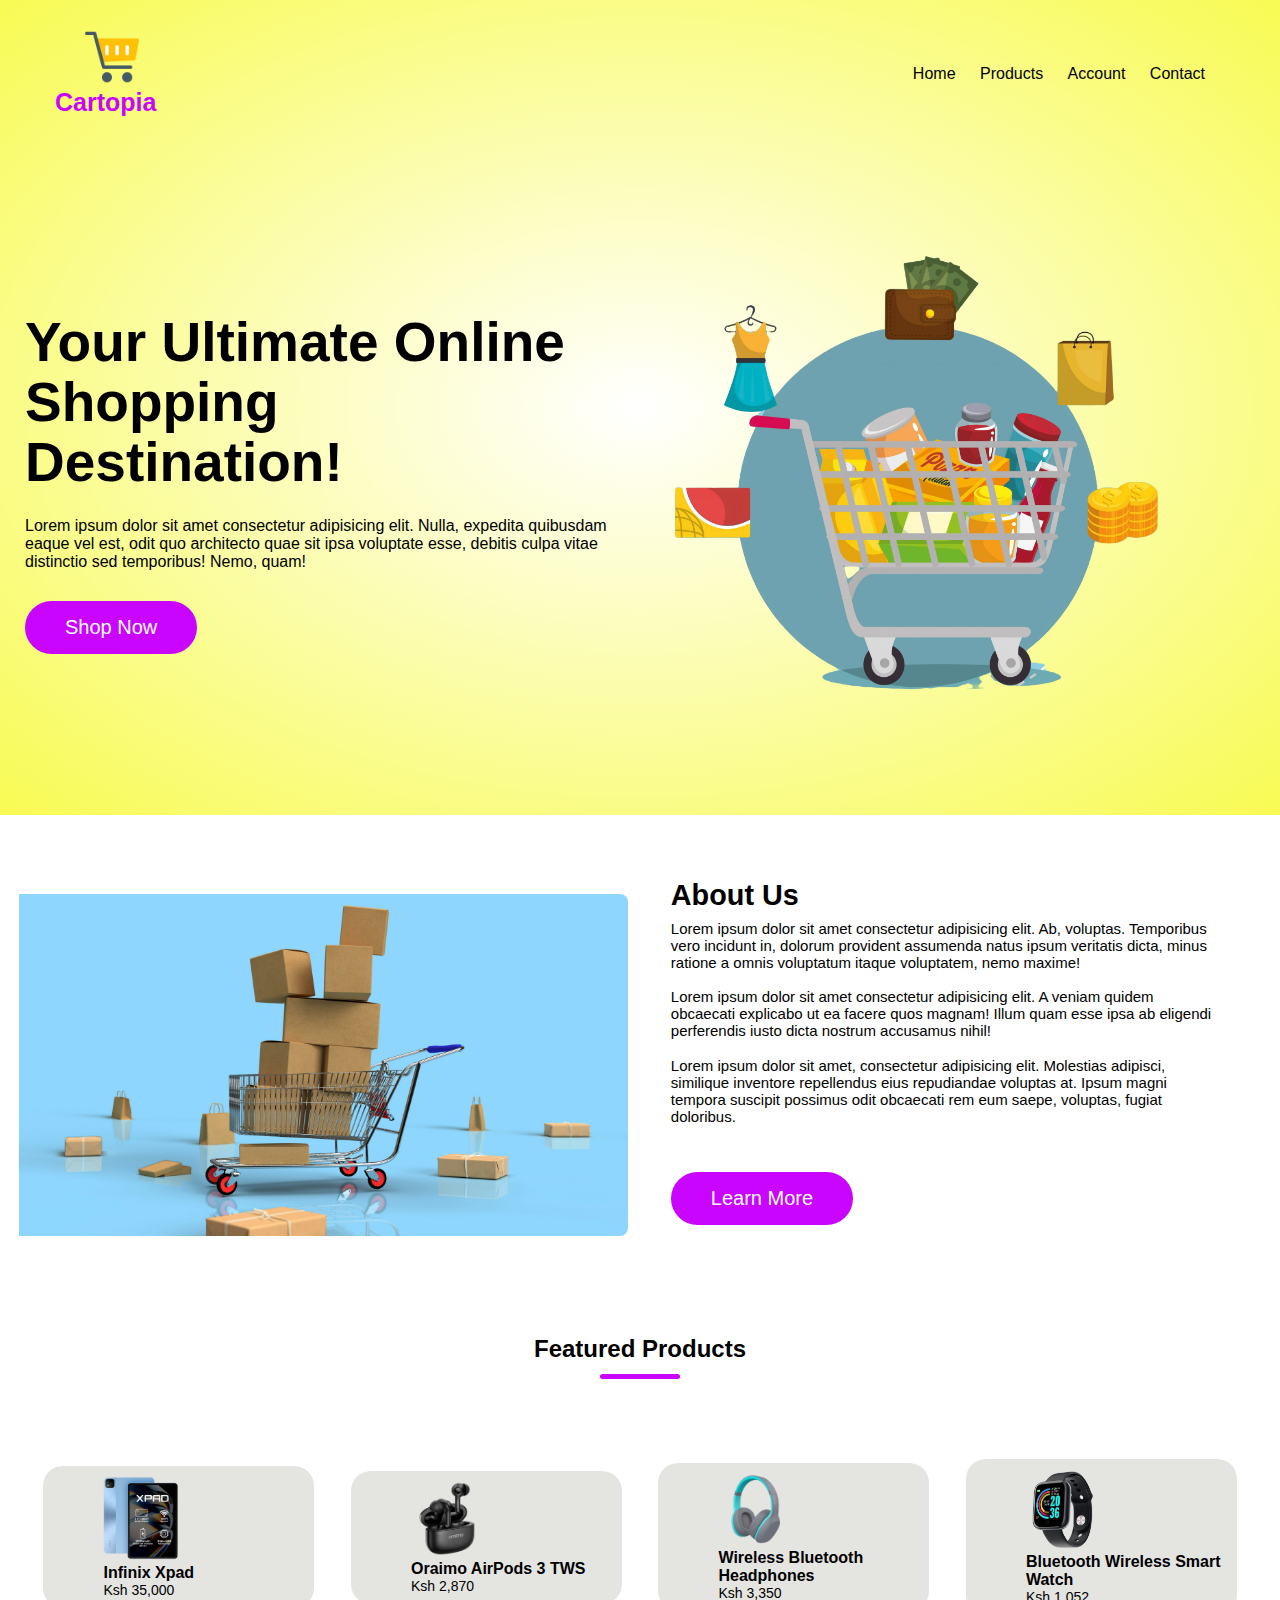
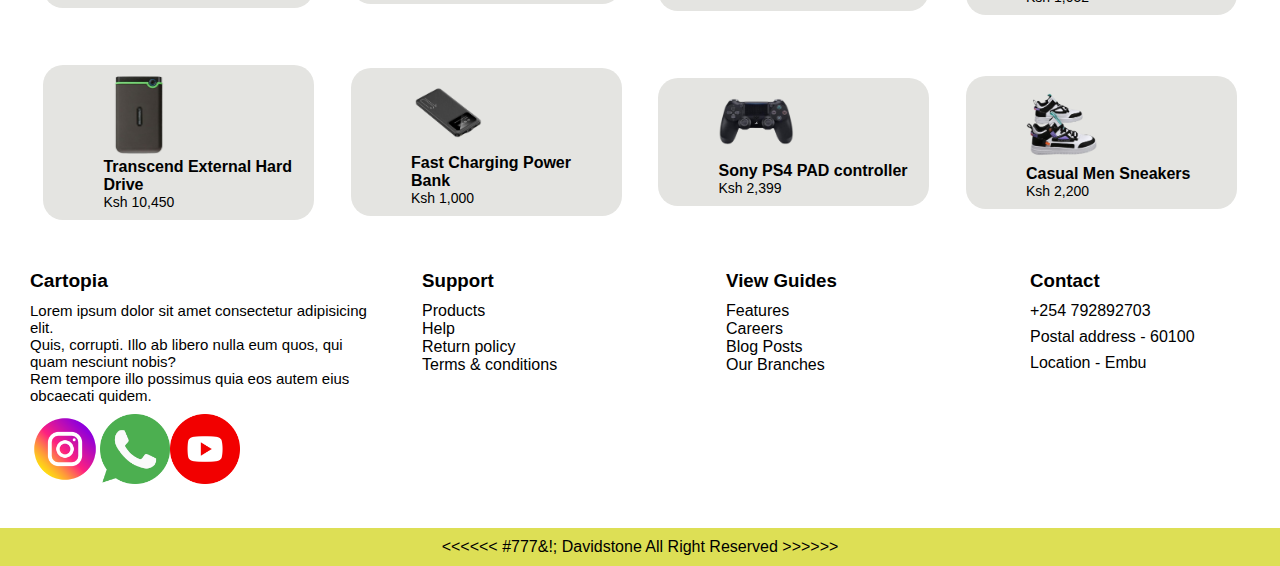
==== index.html @ 8f1ce3f2 "Add files via upload" ====
<!DOCTYPE html>
<html lang="en">
<head>
    <meta charset="UTF-8">
    <meta http-equiv="X-UA-Compatible" content="IE=edge">
    <meta name="viewport" content="width=device-width, initial-scale=1.0">
    <link rel="stylesheet" href="style.css">
    <link rel="icon" href="/icons/cart.png">
    <title>Cartopia | Ecommerce wesite</title>
</head>
<body>
    <div class="header">
        <div class="container">
            <div class="navbar">
                <div class="logo">
                    <img src="/icons/cart.png">
                    <p>Cartopia</p>
                </div>
            <nav>
                <ul id="MenuItems">
                    <li><a href="#home">Home</a></li>
                    <li><a href="product.html">Products</a></li>
                    <li><a href="account.html">Account</a></li>
                    <li><a href="#contact">Contact</a></li>
                </ul>
            </nav>
            <img src="/icons/menu(1).png" class="menu-icon" onclick="menutoggle()">
            </div>
            <div class="row">
                <div class="col-2">            
                    <h1>Your Ultimate Online <br>Shopping <br>Destination!</h1>
                    <p>Lorem ipsum dolor sit amet consectetur adipisicing elit. Nulla, expedita quibusdam eaque vel est, odit quo architecto quae sit ipsa voluptate esse, debitis culpa vitae distinctio sed temporibus! Nemo, quam!</p>
                    <a href="product.html" class="btn">Shop Now</a>
                </div>
                <div class="col-2">
                    <img src="/images/pic1.png">
                </div>
            </div>
        </div>
    </div>

<!------------About Us------------->
<section class="about" id="about">
        <div class="about-img">
                <img src="images/pic2.jpg">
        </div>
        <div class="about-text">
            <h2>About Us</h2>

            <p>Lorem ipsum dolor sit amet consectetur adipisicing elit. Ab, voluptas. Temporibus vero incidunt in, dolorum provident assumenda natus ipsum veritatis dicta, minus ratione a omnis voluptatum itaque voluptatem, nemo maxime!</p>

            <p>Lorem ipsum dolor sit amet consectetur adipisicing elit. A veniam quidem obcaecati explicabo ut ea facere quos magnam! Illum quam esse ipsa ab eligendi perferendis iusto dicta nostrum accusamus nihil!</p>

            <p>Lorem ipsum dolor sit amet, consectetur adipisicing elit. Molestias adipisci, similique inventore repellendus eius repudiandae voluptas at. Ipsum magni tempora suscipit possimus odit obcaecati rem eum saepe, voluptas, fugiat doloribus.</p>
            <a href="#" class="btn">Learn More</a>
        </div>
</section>

<!------------featured products------------->
    <div class="small-container">
        <h2 class="title">Featured Products</h2>
        <div class="row">
            <div class="col-4">
                <img src="/images/phone.png">
                <h4>Infinix Xpad</h4>
                <p>Ksh 35,000</p>
            </div>
            <div class="col-4">
                <img src="/images/airpods.png">
                <h4>Oraimo AirPods 3 TWS</h4>
                <p>Ksh 2,870</p>
            </div>
            <div class="col-4">
                <img src="/images/headphones.png">
                <h4>Wireless Bluetooth Headphones</h4>
                <p>Ksh 3,350</p>
            </div>
            <div class="col-4">
                <img src="/images/watch.png">
                <h4>Bluetooth Wireless Smart Watch</h4>
                <p>Ksh 1,052</p>
            </div>
            <div class="col-4">
                <img src="/images/Transcend.png">
                <h4>Transcend External Hard Drive</h4>
                <p>Ksh 10,450</p>
            </div>
            <div class="col-4">
                <img src="/images/power bank.png">
                <h4>Fast Charging Power Bank</h4>
                <p>Ksh 1,000</p>
            </div>
            <div class="col-4">
                <img src="/images/pad1.png">
                <h4>Sony PS4 PAD controller</h4>
                <p>Ksh 2,399</p>
            </div>
            <div class="col-4">
                <img src="/images/shoes2.png">
                <h4>Casual Men Sneakers</h4>
                <p>Ksh 2,200</p>
            </div>
        </div>
        </div>
<!---------------footer------------------>
    <section class="footer" id="contact">
        <div class="footer-box">
            <h2>Cartopia</h2>
            <p>Lorem ipsum dolor sit amet consectetur adipisicing elit. <br>Quis, corrupti. Illo ab libero nulla eum quos, qui quam nesciunt nobis? <br>Rem tempore illo possimus quia eos autem eius obcaecati quidem.</p>
            <div class="social">
                <a href="#"><img src="/icons/instagram.png"></a>
                <a href="#"><img src="/icons/whatsapp.png"></a>
                <a href="#"><img src="/icons/youtube(1).png"></a>
            </div>
        </div>
        <div class="footer-box">
            <h3>Support</h3>
            <li><a href="product.html">Products</a></li>
            <li><a href="#">Help</a></li>
            <li><a href="#">Return policy</a></li>
            <li><a href="#">Terms & conditions</a></li>
        </div>
        <div class="footer-box">
            <h3>View Guides</h3>
            <li><a href="#">Features</a></li>
            <li><a href="#">Careers</a></li>
            <li><a href="#">Blog Posts</a></li>
            <li><a href="#">Our Branches</a></li>
        </div>
        <div class="footer-box">
            <h3>Contact</h3>
            <div class="contact">
                <span>+254 792892703</span>
                <span>Postal address - 60100</span>
                <span>Location - Embu</span>
            </div>
        </div>
    </section>
<!-----------------copyright-------------->
<div class="copyright">
    <p> <<<<<< #777&!; Davidstone All Right Reserved >>>>>> </p>
</div>

<!-------------JS for toggle menu------------->

<script>
    var MenuItems=document.getElementById("MenuItems");

    MenuItems.style.maxHeight="0px";

    function menutoggle(){
        if(MenuItems.style.maxHeight=="0px")
            {
                MenuItems.style.maxHeight="200px"
            }
            else{
                MenuItems.style.maxHeight="0px";
            }
    }
</script>
</body>
</html>
---- style.css ----
*{
    margin: 0;
    padding: 0;
    box-sizing: border-box;
    scroll-padding-top: 4rem;
    scroll-behavior: smooth;
    list-style: none;
    text-decoration: none;
}
body{
    font-family: 'Poppins', sans-serif;
}
.navbar{
    display: flex;
    align-items: center;
    padding: 30px;
}
.navbar a:hover{
    border-bottom: 2px solid  rgb(201, 4, 255); 
}
.logo p{
    color: rgb(201, 4, 255);
    font-size: 25px;
    font-weight: 600;
}
.logo img{
    width: 10%;
    margin-left: 30px;
}
nav{
    flex: 1;
    text-align: right;
}
nav ul{
    display: inline-block;
    list-style-type: none;
}
nav ul li{
    display: inline-block;
    margin-right: 20px;
}
a{
    text-decoration: none;
    color: black;
}
p{
    color: black;
}
.container{
    max-width: 1300px;
    margin: auto;
    padding-left: 25px;
    padding-right: 25px;
}
.row{
    display: flex;
    align-items: center;
    flex-wrap: wrap;
    justify-content: space-around;
}
.col-2{
    flex-basis: 50%;
    min-width: 300px;
}
.col-2 img{
    max-width: 90%;
    padding: 50px 0;
}
.col-2 h1{
    font-size: 55px;
    line-height: 60px;
    margin: 25px 0;
}
.btn{
    display: inline-block;
    background: rgb(201, 4, 255);
    color: white;
    padding: 15px 40px;
    margin: 30px 0;
    border-radius: 30px;
    font-size: 20px;
    transition: background 0.5s;
}
.btn:hover{
    background:  rgb(104, 255, 58);
    color: black;
}
.small-container .btn{
    background-color: rgb(201, 4, 255);
    font-size: 15px;
    border-radius: 70px;
    transition: background 0.5s;
    padding: 10px 20px;
    margin-left: 40px;
}
.small-container .btn:hover{
    background:  rgb(104, 255, 58);
}
.header{
    background: radial-gradient(#fff,#f5f90ab3);
}
.header .row{
    margin-top: 10px;
}
.about{
    display: grid;
    grid-template-columns: repeat(auto-fit, minmax(17rem, auto));
    gap: 1.5rem;
    margin-bottom: 5%;
    margin-top: 5%;
    align-items: center;
}
.about-img img{
    border-radius: 0.5rem;
    width: 100%;
    padding-left: 3%;
}
.about-text h2{
    font-size: 1.8rem;
    padding-left: 3%;
}
.about-text p{
    font-size: 0.938rem;
    margin: 0.5rem 0 1.1rem;
    padding-left: 3%;
    margin-right: 10%;
}
.about .btn{
    margin-left: 3%;
}
.small-container{
    max-width: 100%;
    margin: auto;
    padding-left: 25px;
    padding-right: 25px;
}
.col-4{
    flex-basis: 22%;
    padding: 10px;
    min-width: 200px;
    margin-bottom: 50px;
    transition: transform 0.5s;
}
.col-4 img{
    width: 50%;
    padding-left: 50px;
}
.row .col-4{
    padding-left: 10px;
    background: #e4e4e1;
    border-radius: 20px;
}
.title{
    text-align: center;
    margin: 0 auto 80px;
    position: relative;
    line-height: 60px;
    color: #000;
}
.title::after{
    content: '';
    background:  rgb(201, 4, 255);
    width: 80px;
    height: 5px;
    border-radius: 5px;
    position: absolute;
    bottom: 0;
    left: 50%;
    transform: translateX(-50%);
}
h4{
    color: #000;
    font-weight: 700px;
    padding-left: 50px;
}
.col-4 p{
    font-size: 14px;
    padding-left: 50px;
}
.col-4 p:hover{
    color: rgb(201, 4, 255);
}
.col-4:hover{
    transform: translateY(-5px);
}
.menu-icon{
    width: 28px;
    margin-left: 20px;
    display: none;
}
/*---------------media query for menu------------*/

@media only screen and (max-width: 800px){
    
    nav ul{
        position:absolute;
        top: 70px;
        left: 0;
        background:#ebece1;
        width: 100%;
        overflow: hidden;
        transition: max-height 0.5s;
    }
    nav ul li{
        display:block;
        margin-right: 50px;
        margin-top: 10px;
        margin-bottom: 10px;
    }
    nav ul li a{
        color: #000000;
    }
    .menu-icon{
        display: block;
        cursor: pointer;
    }
}

/*------media query for less than 600 screen size--------*/
@media only screen and (max-width: 600px){
    .row{
        text-align: center;
    }
    .col-2, .col-3, .col-4{
        flex-basis: 100%;
    }
}
.footer{
    display: grid;
    grid-template-columns: repeat(auto-fit, minmax(280px, auto));
    gap: 1.5rem;
}
.footer-box{
    padding-left: 30px;
}
.footer-box h2{
    font-size: 1.2rem;
    font-weight: 700;
    margin-bottom: 10px;
}
.footer-box p{
    font-size: 0.938rem;
    margin-bottom: 10px;
}
/*--------socials------*/
.social{
    display: flex;
    position: relative;
    justify-content: space-between;
    width: 60%;
}
.social img{
    width: 70px;
}
.social img:hover{
    transform: translateY(-2px);
}
.footer-box h3{
    font-weight: 600;
    margin-bottom: 10px;
}
.footer-box li a {
    color: #000;
}
.footer-box li a:hover{
    color: rgb(201, 4, 255);
}
.contact{
    display: flex;
    flex-direction: column;
    row-gap: 0.5rem;
}
.contact span{
    display: flex;
    align-items: center;
}
.copyright{
    padding: 10px;
    text-align: center;
    background: #dddf55;
    margin-top: 40px;
}
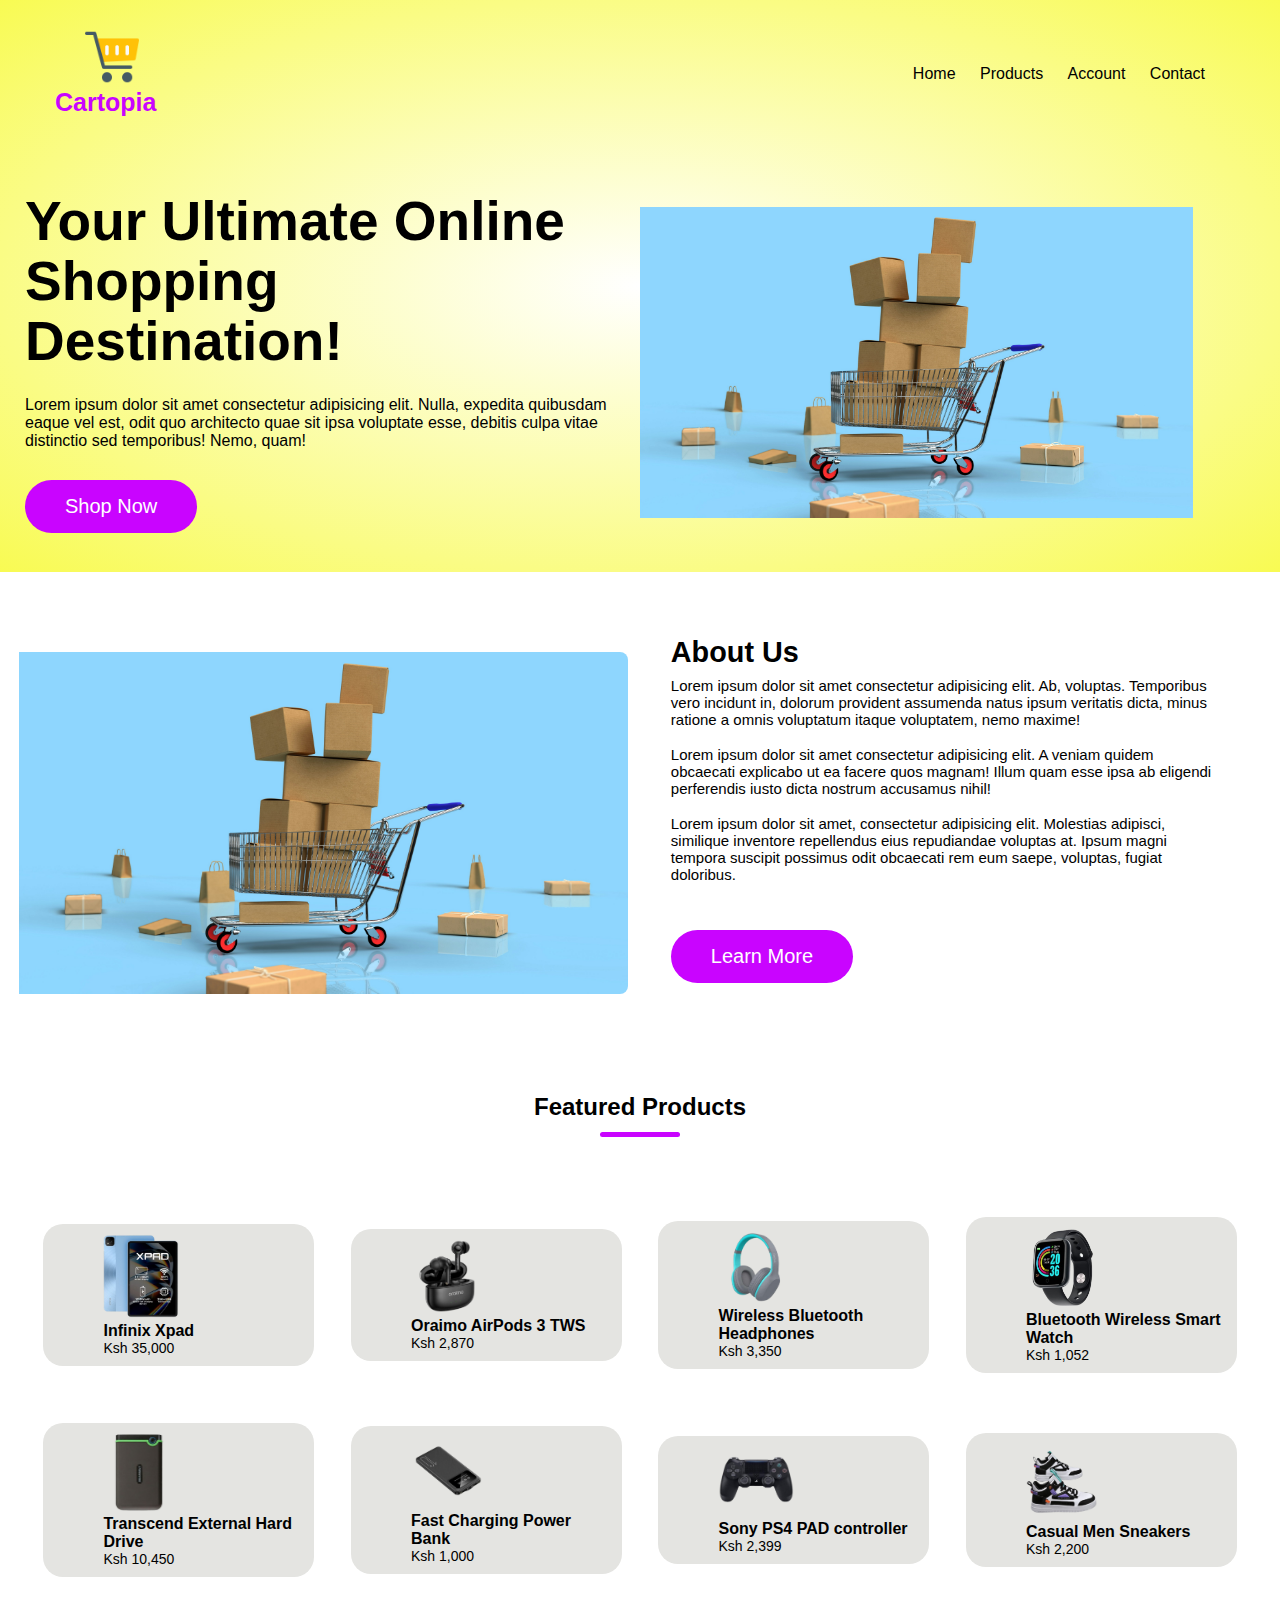
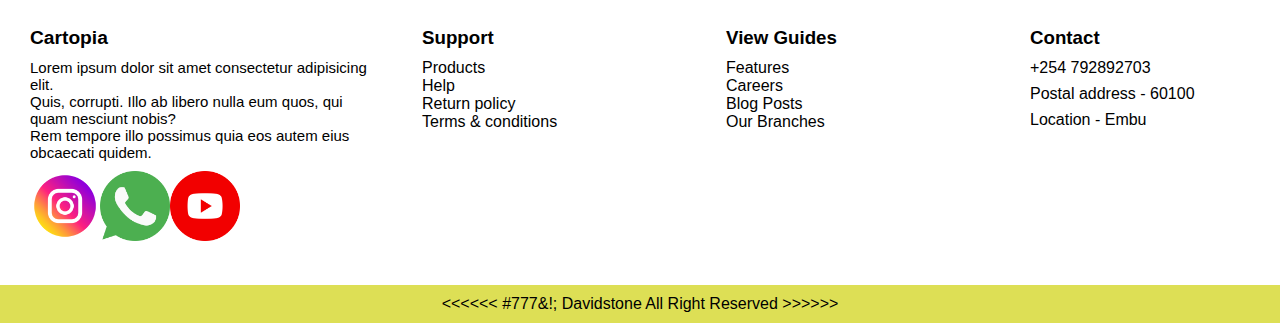
==== commit 85086dc9: "Update index.html" ====
--- a/index.html
+++ b/index.html
@@ -33,7 +33,7 @@
                     <a href="product.html" class="btn">Shop Now</a>
                 </div>
                 <div class="col-2">
-                    <img src="/images/pic1.png">
+                    <img src="/images/pic2.jpg">
                 </div>
             </div>
         </div>
@@ -159,4 +159,4 @@
     }
 </script>
 </body>
-</html>+</html>
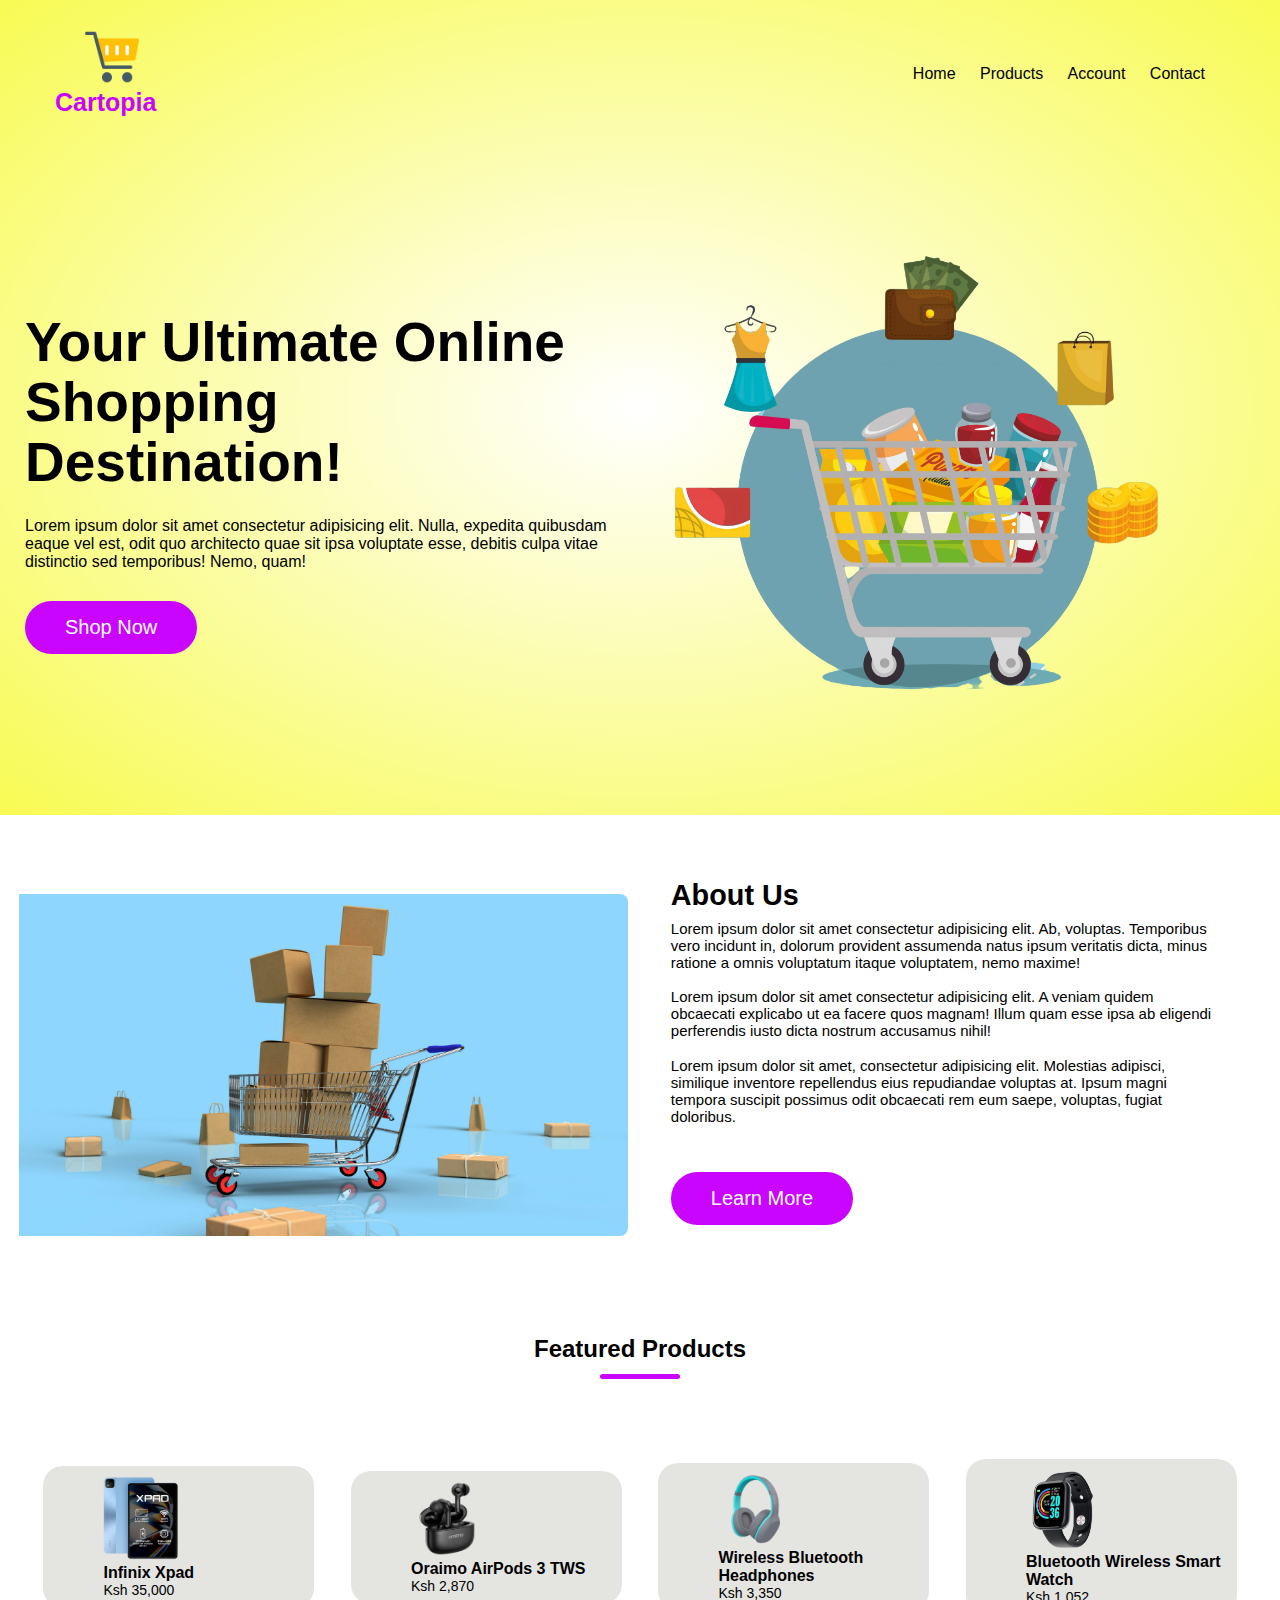
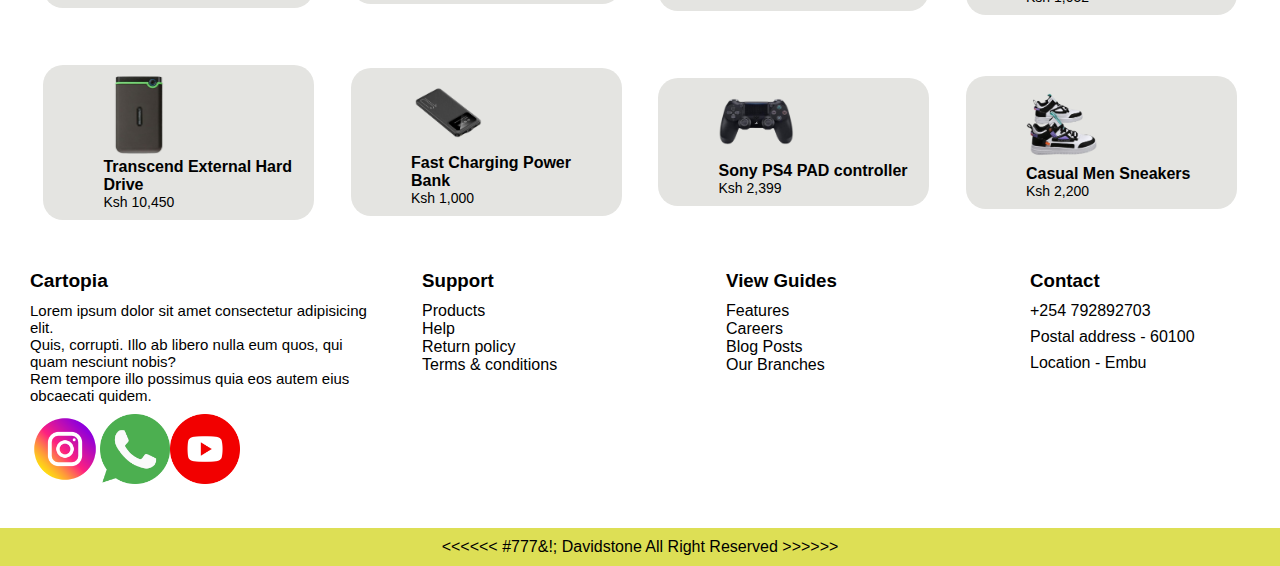
==== commit e6acfab6: "Update index.html" ====
--- a/index.html
+++ b/index.html
@@ -33,7 +33,7 @@
                     <a href="product.html" class="btn">Shop Now</a>
                 </div>
                 <div class="col-2">
-                    <img src="/images/pic2.jpg">
+                    <img src="images/pic1.png">
                 </div>
             </div>
         </div>
